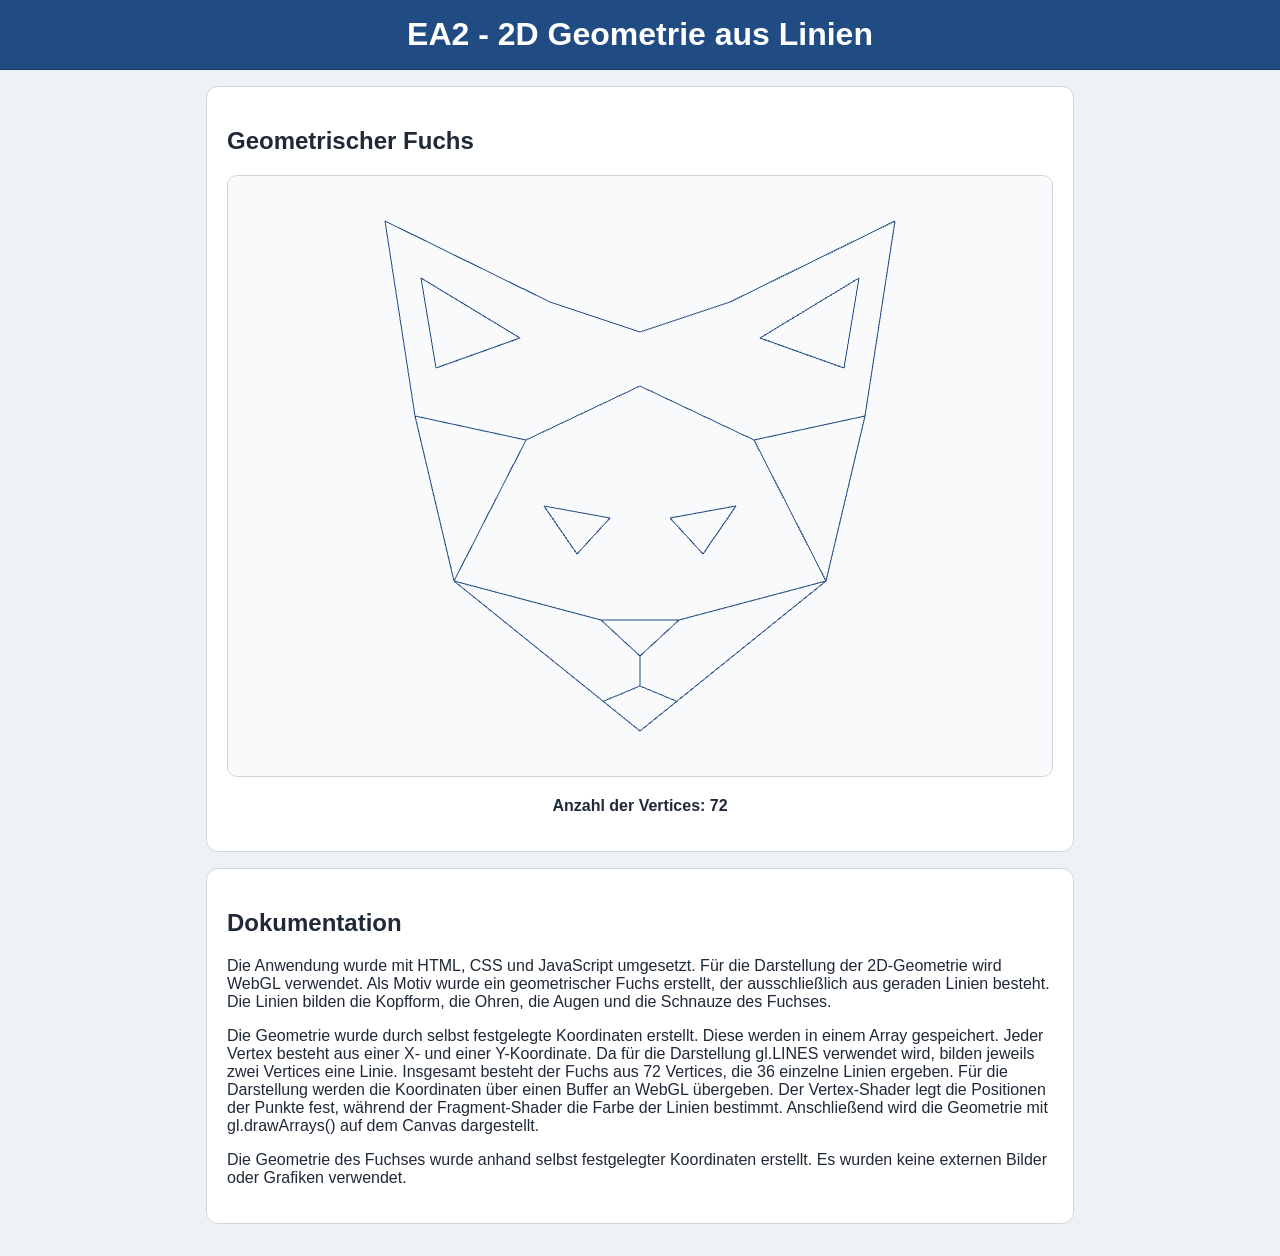
==== Aufgabe 2/index.html @ ed99a0d6 "ea2" ====
<!DOCTYPE html>
<html lang="de">

<head>
    <meta charset="UTF-8">
    <meta name="viewport"
          content="width=device-width, initial-scale=1.0">
    <title>2D Geometrie aus Linien</title>
    <link rel="stylesheet" href="./style.css">
    <script src="./app.js" defer></script>
</head>

<body>

<header class="header">
    <h1>EA2 - 2D Geometrie aus Linien</h1>
</header>

<main class="container">

    <!-- Geometrischer Fuchs -->
    <section class="panel">
        <h2>Geometrischer Fuchs</h2>


        <div class="animation-area">
            <canvas
                    id="webgl-canvas"
                    width="600"
                    height="600">
            </canvas>
        </div>

        <p id="vertex-text" class="status-text">
            Anzahl der Vertices:
        </p>
    </section>

    <!-- Dokumentation -->
    <section class="panel">
        <h2>Dokumentation</h2>


        <p>
            Die Anwendung wurde mit HTML, CSS und
            JavaScript umgesetzt. Für die Darstellung
            der 2D-Geometrie wird WebGL verwendet.
            Als Motiv wurde ein geometrischer Fuchs
            erstellt, der ausschließlich aus geraden
            Linien besteht. Die Linien bilden die
            Kopfform, die Ohren, die Augen und die
            Schnauze des Fuchses.
        </p>

        <p>
            Die Geometrie wurde durch selbst
            festgelegte Koordinaten erstellt.
            Diese werden in einem Array gespeichert.
            Jeder Vertex besteht aus einer X- und
            einer Y-Koordinate. Da für die Darstellung
            gl.LINES verwendet wird, bilden jeweils
            zwei Vertices eine Linie. Insgesamt
            besteht der Fuchs aus 72 Vertices,
            die 36 einzelne Linien ergeben.

            Für die Darstellung werden die Koordinaten
            über einen Buffer an WebGL übergeben.
            Der Vertex-Shader legt die Positionen
            der Punkte fest, während der
            Fragment-Shader die Farbe der Linien
            bestimmt. Anschließend wird die
            Geometrie mit gl.drawArrays() auf
            dem Canvas dargestellt.
        </p>

        <p>
            Die Geometrie des Fuchses wurde anhand
            selbst festgelegter Koordinaten erstellt.
            Es wurden keine externen Bilder oder
            Grafiken verwendet.
        </p>
    </section>

</main>

</body>
</html>
---- Aufgabe 2/style.css ----
* {
    box-sizing: border-box;
}

body {
    margin: 0;
    font-family: Arial, sans-serif;
    background: #eef1f5;
    color: #1f2937;
}

/* Überschrift */
.header {
    padding: 16px;
    background: #214B83;
    color: #ffffff;
    border-bottom: 1px solid #193B68;
    text-align: center;
}

.header h1 {
    margin: 0;
}

/* Hauptbereich */
.container {
    max-width: 900px;
    margin: 0 auto;
    padding: 16px;
}

/* Einzelne Bereiche */
.panel {
    background: #ffffff;
    border: 1px solid #d1d5db;
    border-radius: 12px;
    padding: 20px;
    margin-bottom: 16px;
}

/* Bereich für den Fuchs */
.animation-area {
    min-height: 600px;
    display: flex;
    justify-content: center;
    align-items: center;
    background: #f8fafc;
    border: 1px solid #d1d5db;
    border-radius: 10px;
    margin: 20px 0;
}

/* WebGL-Zeichenfläche */
#webgl-canvas {
    display: block;
    width: 100%;
    max-width: 600px;
    height: auto;
    aspect-ratio: 1 / 1;
}

/* Anzahl der Vertices */
.status-text {
    text-align: center;
    font-weight: 700;
    margin-top: 16px;
}
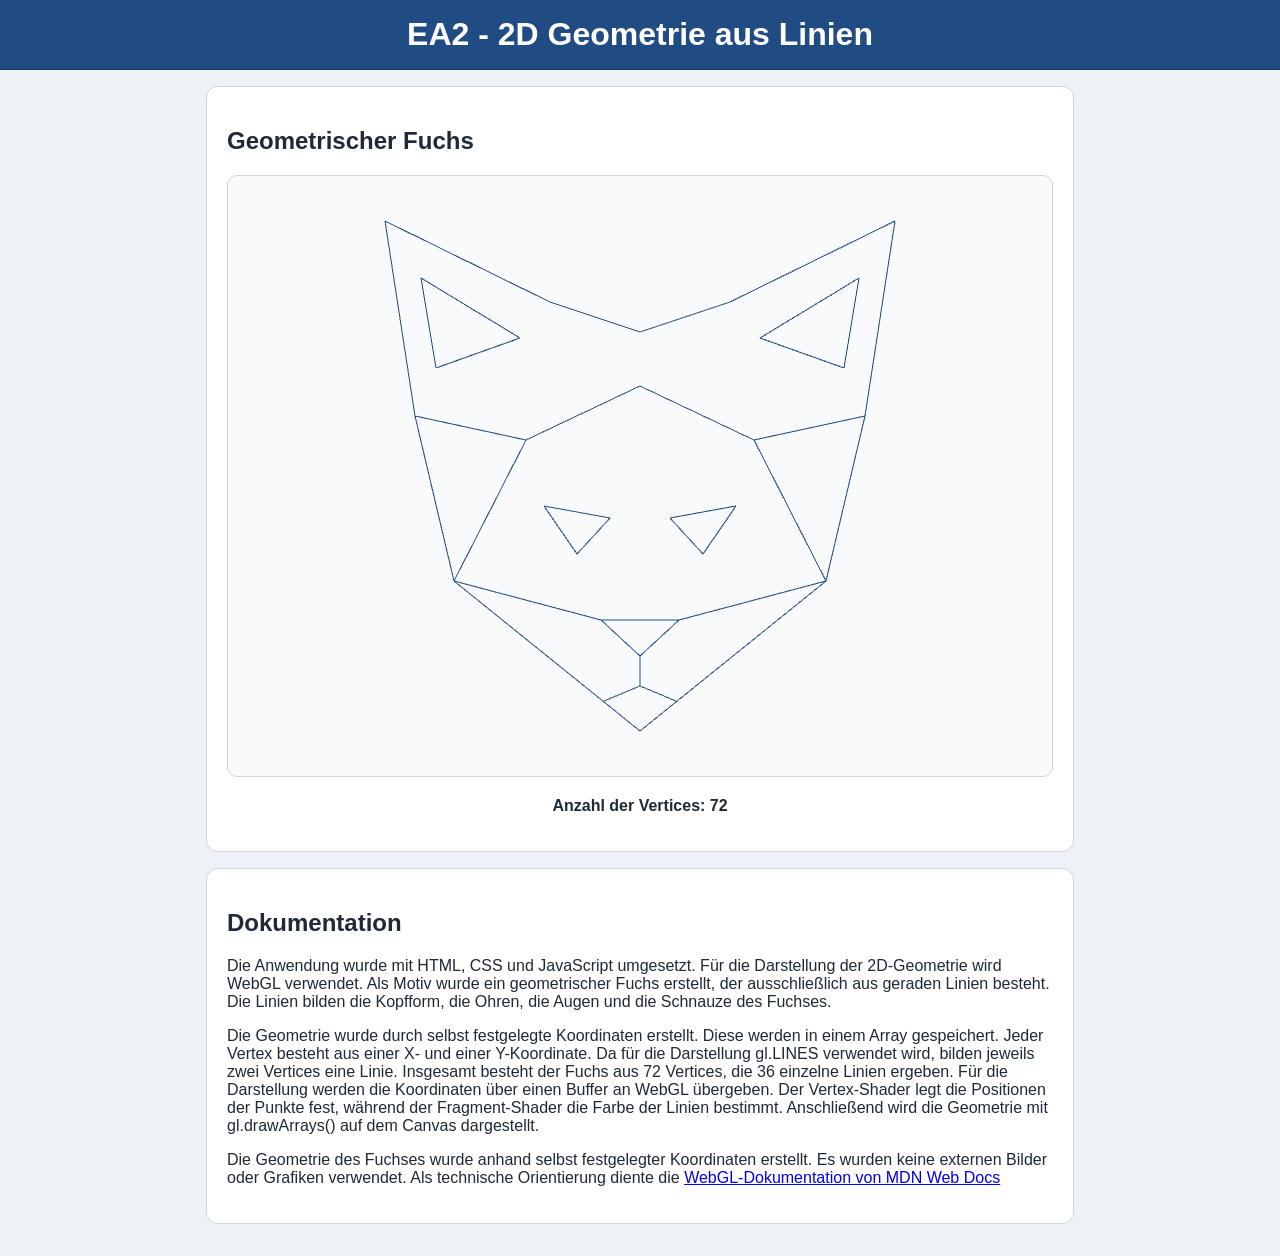
==== commit 55d881b9: "ea2" ====
--- a/Aufgabe 2/index.html
+++ b/Aufgabe 2/index.html
@@ -78,7 +78,12 @@
             Die Geometrie des Fuchses wurde anhand
             selbst festgelegter Koordinaten erstellt.
             Es wurden keine externen Bilder oder
-            Grafiken verwendet.
+            Grafiken verwendet. Als technische Orientierung diente die
+            <a href="https://developer.mozilla.org/de/docs/Web/API/WebGL_API"
+               target="_blank"
+               rel="noopener noreferrer">
+                WebGL-Dokumentation von MDN Web Docs
+            </a>
         </p>
     </section>
 
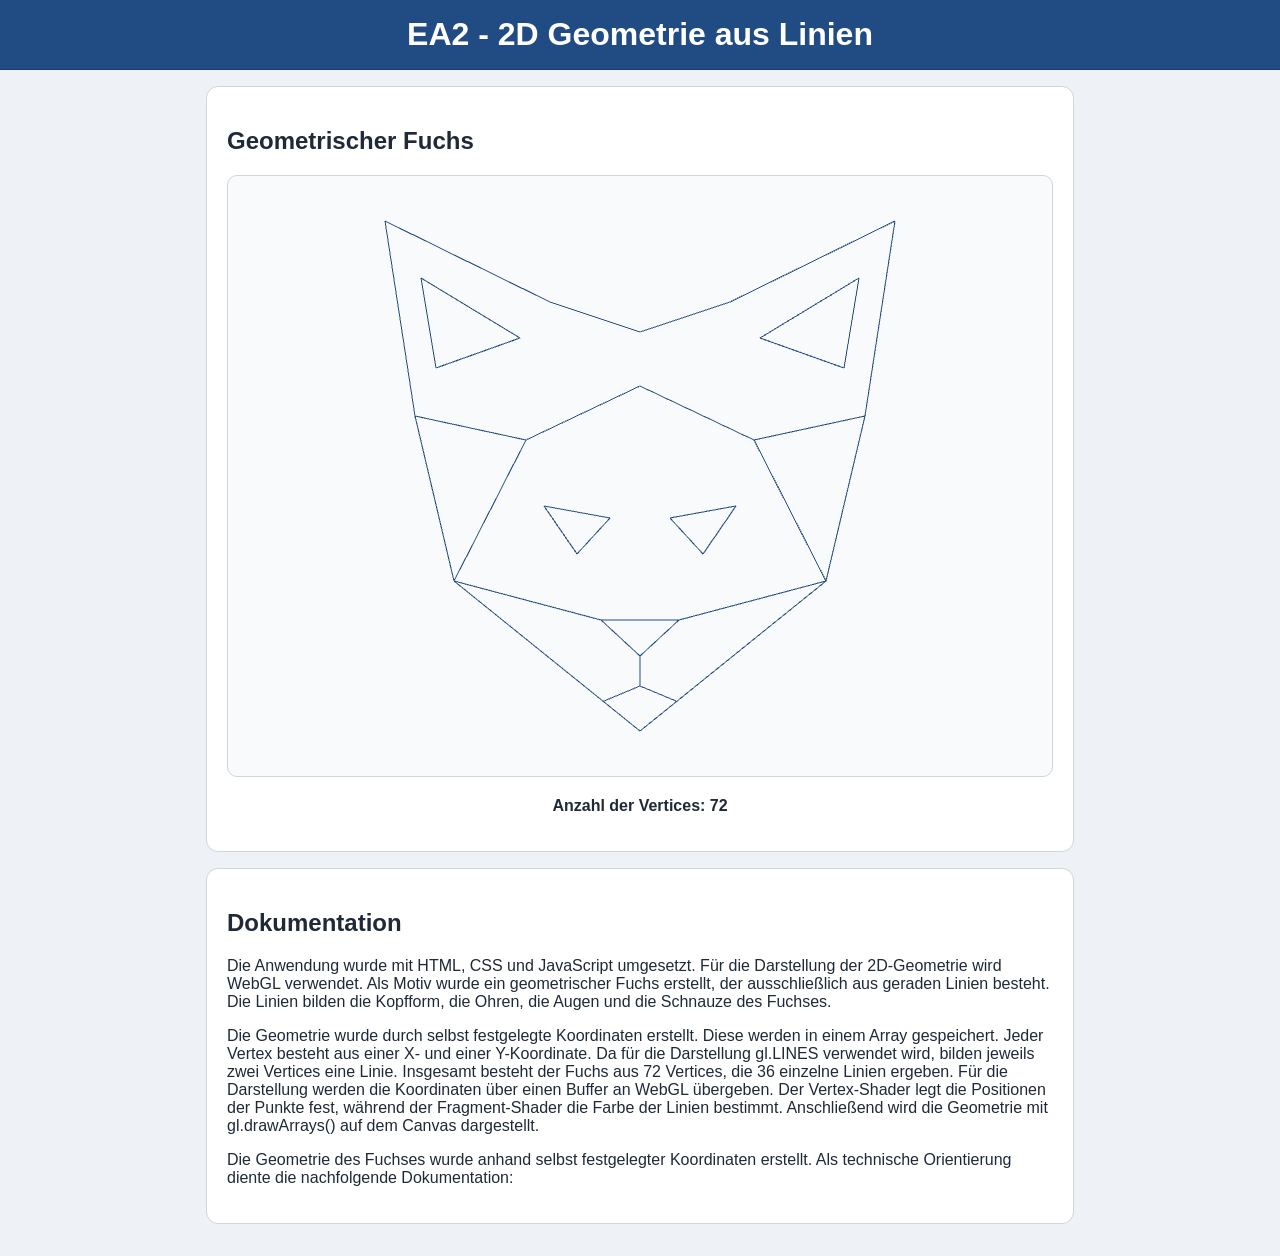
==== commit d7e91f97: "ea2" ====
--- a/Aufgabe 2/index.html
+++ b/Aufgabe 2/index.html
@@ -77,12 +77,10 @@
         <p>
             Die Geometrie des Fuchses wurde anhand
             selbst festgelegter Koordinaten erstellt.
-            Es wurden keine externen Bilder oder
-            Grafiken verwendet. Als technische Orientierung diente die
+            Als technische Orientierung diente die nachfolgende Dokumentation:
             <a href="https://developer.mozilla.org/de/docs/Web/API/WebGL_API"
                target="_blank"
                rel="noopener noreferrer">
-                WebGL-Dokumentation von MDN Web Docs
             </a>
         </p>
     </section>
